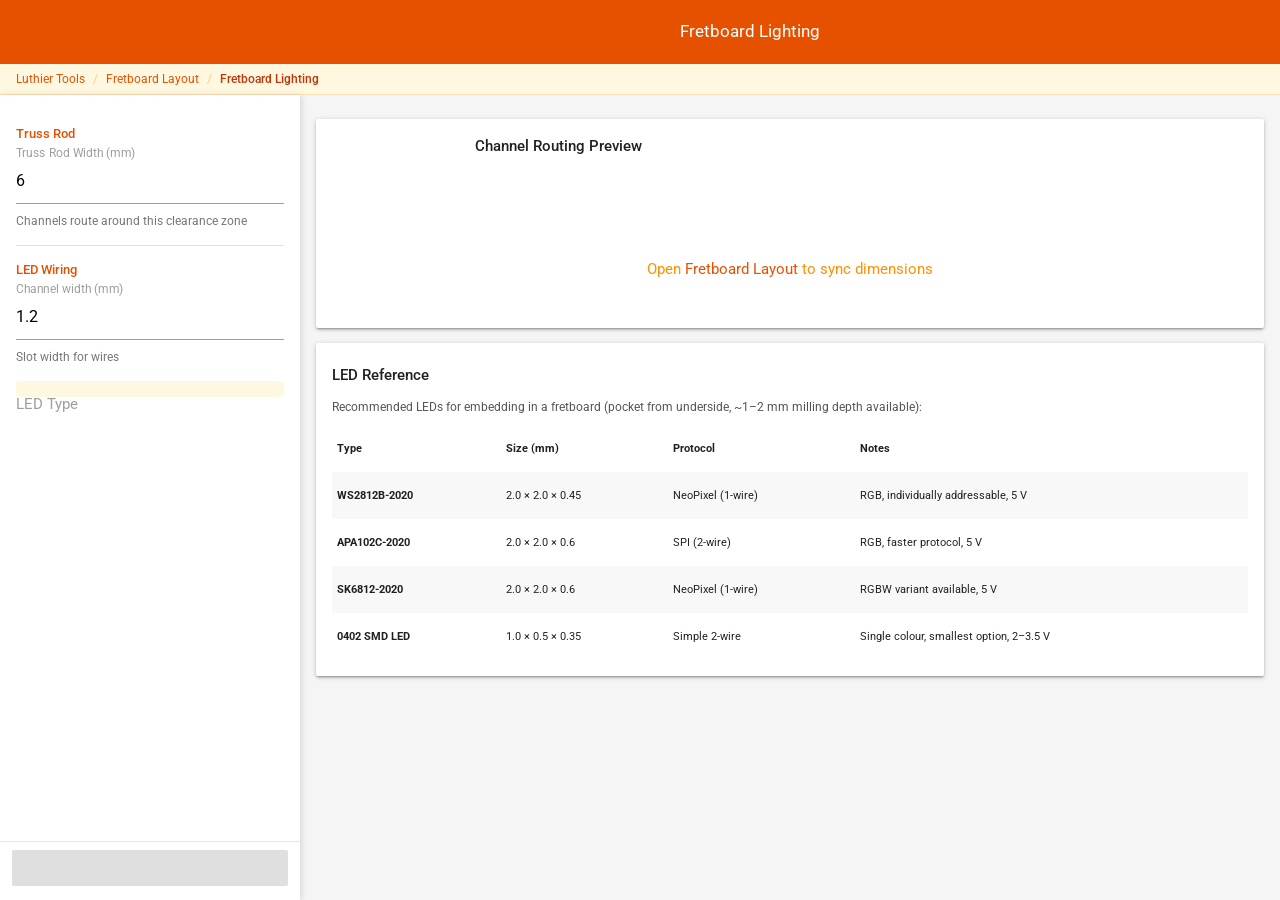
==== backend/src/main/resources/templates/lighting.html @ 7a2c2e29 "Initial commit — Luthier Tools (Fretboard Layout + Lighting) Spring Boot 3 / Kotlin / Thymeleaf appl" ====
<!DOCTYPE html>
<html xmlns:th="http://www.thymeleaf.org" lang="en">
<head>
  <meta charset="UTF-8">
  <meta name="viewport" content="width=device-width, initial-scale=1.0">
  <title>Fretboard Lighting — Luthier Tools</title>

  <link rel="stylesheet" href="https://cdnjs.cloudflare.com/ajax/libs/materialize/1.0.0/css/materialize.min.css">
  <link rel="stylesheet" href="https://fonts.googleapis.com/icon?family=Material+Icons">
  <link rel="stylesheet" href="https://fonts.googleapis.com/css2?family=Roboto:wght@300;400;500&display=swap">

  <style>
    html, body { margin: 0; height: 100%; overflow: hidden; background: #f5f5f5; display: flex; flex-direction: column; }
    .sidenav li a { display: flex; align-items: center; gap: 10px; }
    .sidenav .subheader { font-size: .72rem; color: #9e9e9e; padding: 8px 16px 2px; }

    #breadcrumb-bar { flex-shrink: 0; background: #fff8e1; border-bottom: 1px solid #ffe0b2; padding: 3px 16px; font-size: .78rem; line-height: 24px; }
    #breadcrumb-bar a { color: #e65100; }
    #breadcrumb-bar .sep { color: #ffcc80; margin: 0 5px; }
    #breadcrumb-bar .current { color: #bf360c; font-weight: 500; }

    #app-layout { display: flex; flex: 1; min-height: 0; }

    #left-panel {
      width: 300px;
      flex-shrink: 0;
      display: flex;
      flex-direction: column;
      background: #fff;
      box-shadow: 2px 0 6px rgba(0,0,0,.12);
      z-index: 1;
    }
    #left-scroll { flex: 1; overflow-y: auto; padding: 16px; }
    #left-actions { flex-shrink: 0; border-top: 1px solid rgba(0,0,0,.1); background: #fff; }
    #right-panel { flex: 1; overflow-y: auto; overflow-x: hidden; padding: 16px; }
    #svgContainer { overflow: hidden; }
    #svgContainer svg { width: 100%; height: auto; display: block; }
  </style>
</head>
<body>

<!-- ── Side Navigation ───────────────────────────────────────── -->
<ul id="slide-out" class="sidenav">
  <li><div class="user-view" style="background:#e65100;padding:16px">
    <p style="color:#fff;font-weight:500;margin:0;font-size:1rem">Luthier Tools</p>
    <p style="color:#ffccbc;margin:0;font-size:.78rem">Shaper Origin Utilities</p>
  </div></li>
  <li><div class="subheader">Use Cases</div></li>
  <li><a href="/"><i class="material-icons">straighten</i>Fretboard Layout</a></li>
  <li class="active"><a href="/lighting"><i class="material-icons">lightbulb</i>Fretboard Lighting</a></li>
  <li><div class="divider"></div></li>
</ul>

<!-- ── Navbar ───────────────────────────────────────────────── -->
<nav style="background:#e65100">
  <div class="nav-wrapper" style="padding:0 16px">
    <a href="#" data-target="slide-out" class="sidenav-trigger">
      <i class="material-icons">menu</i>
    </a>
    <a href="/lighting" class="brand-logo center" style="font-size:1.1rem">
      <i class="material-icons" style="vertical-align:middle;margin-right:4px">lightbulb</i>
      Fretboard Lighting
    </a>
  </div>
</nav>

<!-- ── Breadcrumb ────────────────────────────────────────────── -->
<div id="breadcrumb-bar">
  <a href="/">Luthier Tools</a>
  <span class="sep">/</span>
  <a href="/">Fretboard Layout</a>
  <span class="sep">/</span>
  <span class="current">Fretboard Lighting</span>
</div>

<!-- ── App layout ───────────────────────────────────────────── -->
<div id="app-layout">

  <!-- ── LEFT panel ───────────────────────────────────────── -->
  <div id="left-panel">
    <div id="left-scroll">

      <!-- Truss Rod -->
      <p style="font-weight:500;color:#e65100;font-size:.85rem;margin-bottom:10px">Truss Rod</p>
      <div class="input-field">
        <input id="trussRodWidth" type="number" value="6" min="0" max="12" step="0.5" class="validate">
        <label for="trussRodWidth" class="active">Truss Rod Width (mm)</label>
        <span class="helper-text">Channels route around this clearance zone</span>
      </div>

      <div class="divider" style="margin:0 0 14px"></div>

      <!-- LED Wiring -->
      <p style="font-weight:500;color:#e65100;font-size:.85rem;margin-bottom:10px">LED Wiring</p>

      <div class="input-field">
        <input id="channelWidth" type="number" value="1.2" min="0.5" max="5" step="0.1" class="validate">
        <label for="channelWidth" class="active">Channel width (mm)</label>
        <span class="helper-text">Slot width for wires</span>
      </div>

      <div class="input-field">
        <select id="ledType">
          <option value="ws2812b-2020">WS2812B-2020 (2.0 × 2.0 × 0.45 mm) — RGB addressable</option>
          <option value="apa102-2020">APA102C-2020 (2.0 × 2.0 × 0.6 mm) — RGB SPI addressable</option>
          <option value="sk6812-2020">SK6812-2020 (2.0 × 2.0 × 0.6 mm) — RGBW addressable</option>
          <option value="0402-simple">0402 SMD LED (1.0 × 0.5 × 0.35 mm) — single colour</option>
        </select>
        <label>LED Type</label>
      </div>

      <div id="ledInfo" style="padding:8px 10px;background:#fff8e1;border-radius:4px;font-size:.73rem;color:#333;line-height:1.6;margin-bottom:12px"></div>

    </div><!-- /left-scroll -->

    <div id="left-actions">
      <div style="padding:8px 12px">
        <a id="downloadBtn"
           class="btn deep-orange darken-3 waves-effect waves-light disabled"
           style="width:100%;text-align:center;margin-bottom:6px"
           onclick="downloadSvg()">
          <i class="material-icons left">download</i>Download SVG
        </a>
      </div>
    </div>
  </div><!-- /left-panel -->

  <!-- ── RIGHT panel ─────────────────────────────────────── -->
  <div id="right-panel">

    <div class="card">
      <div class="card-content" style="padding:16px">
        <div style="display:flex;align-items:center;gap:8px;margin-bottom:6px">
          <i class="material-icons tiny" style="color:#e65100">lightbulb</i>
          <span style="font-weight:500;font-size:1rem">Channel Routing Preview</span>
          <span id="previewSubtitle" style="font-size:.78rem;color:#9e9e9e;margin-left:4px"></span>
        </div>

        <div id="progressBar" class="progress orange lighten-4" style="display:none">
          <div class="indeterminate orange darken-2"></div>
        </div>
        <div id="svgContainer" style="display:none"></div>
        <div id="emptyState" style="text-align:center;padding:32px 0">
          <i class="material-icons" style="font-size:56px;color:#ffcc80">lightbulb</i>
          <p style="color:#ff8f00">Open <a href="/" style="color:#e65100">Fretboard Layout</a> to sync dimensions</p>
        </div>
      </div>
    </div>

    <!-- Channel summary -->
    <div id="summaryCard" class="card" style="display:none">
      <div class="card-content" style="padding:16px">
        <span class="card-title" style="font-size:1rem;font-weight:500">Channel Summary</span>
        <p id="summaryText" style="font-size:.85rem;color:#555"></p>
      </div>
    </div>

    <!-- LED reference -->
    <div class="card">
      <div class="card-content" style="padding:16px">
        <span class="card-title" style="font-size:1rem;font-weight:500">LED Reference</span>
        <p style="font-size:.78rem;color:#555;margin-bottom:8px">
          Recommended LEDs for embedding in a fretboard (pocket from underside, ~1–2 mm milling depth available):
        </p>
        <table class="striped" style="font-size:.76rem">
          <thead>
            <tr><th>Type</th><th>Size (mm)</th><th>Protocol</th><th>Notes</th></tr>
          </thead>
          <tbody>
            <tr>
              <td><b>WS2812B-2020</b></td>
              <td>2.0 × 2.0 × 0.45</td>
              <td>NeoPixel (1-wire)</td>
              <td>RGB, individually addressable, 5 V</td>
            </tr>
            <tr>
              <td><b>APA102C-2020</b></td>
              <td>2.0 × 2.0 × 0.6</td>
              <td>SPI (2-wire)</td>
              <td>RGB, faster protocol, 5 V</td>
            </tr>
            <tr>
              <td><b>SK6812-2020</b></td>
              <td>2.0 × 2.0 × 0.6</td>
              <td>NeoPixel (1-wire)</td>
              <td>RGBW variant available, 5 V</td>
            </tr>
            <tr>
              <td><b>0402 SMD LED</b></td>
              <td>1.0 × 0.5 × 0.35</td>
              <td>Simple 2-wire</td>
              <td>Single colour, smallest option, 2–3.5 V</td>
            </tr>
          </tbody>
        </table>
      </div>
    </div>

  </div><!-- /right-panel -->
</div><!-- /app-layout -->

<script src="https://cdnjs.cloudflare.com/ajax/libs/materialize/1.0.0/js/materialize.min.js"></script>
<script th:src="@{/js/lighting.js(v=3)}"></script>

</body>
</html>
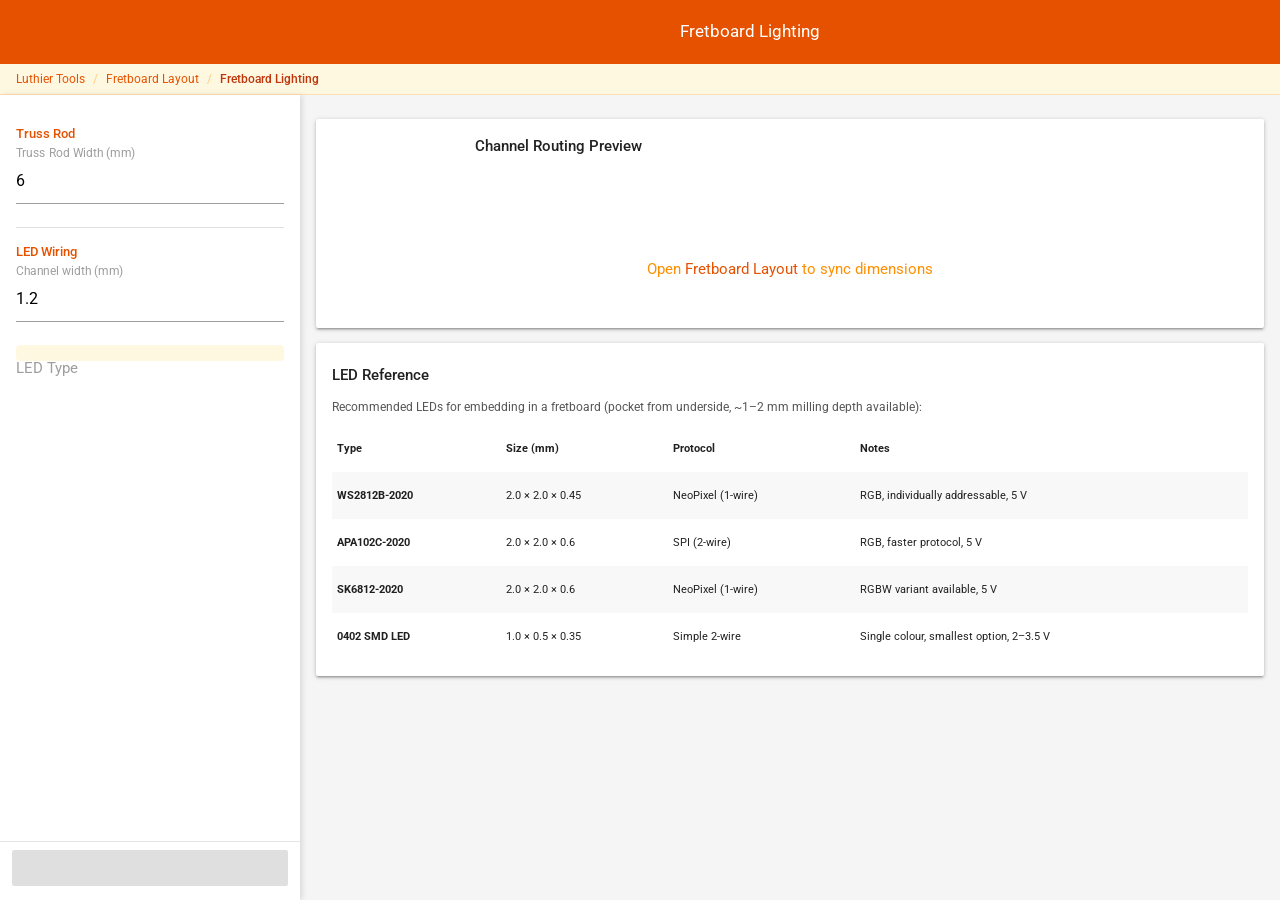
==== commit 04025c6f: "Add inlays sheet export, error-correcting config code, and UI overhaul - New POST /api/frets/inlays-" ====
--- a/backend/src/main/resources/templates/lighting.html
+++ b/backend/src/main/resources/templates/lighting.html
@@ -85,7 +85,6 @@
       <div class="input-field">
         <input id="trussRodWidth" type="number" value="6" min="0" max="12" step="0.5" class="validate">
         <label for="trussRodWidth" class="active">Truss Rod Width (mm)</label>
-        <span class="helper-text">Channels route around this clearance zone</span>
       </div>
 
       <div class="divider" style="margin:0 0 14px"></div>
@@ -96,7 +95,6 @@
       <div class="input-field">
         <input id="channelWidth" type="number" value="1.2" min="0.5" max="5" step="0.1" class="validate">
         <label for="channelWidth" class="active">Channel width (mm)</label>
-        <span class="helper-text">Slot width for wires</span>
       </div>
 
       <div class="input-field">
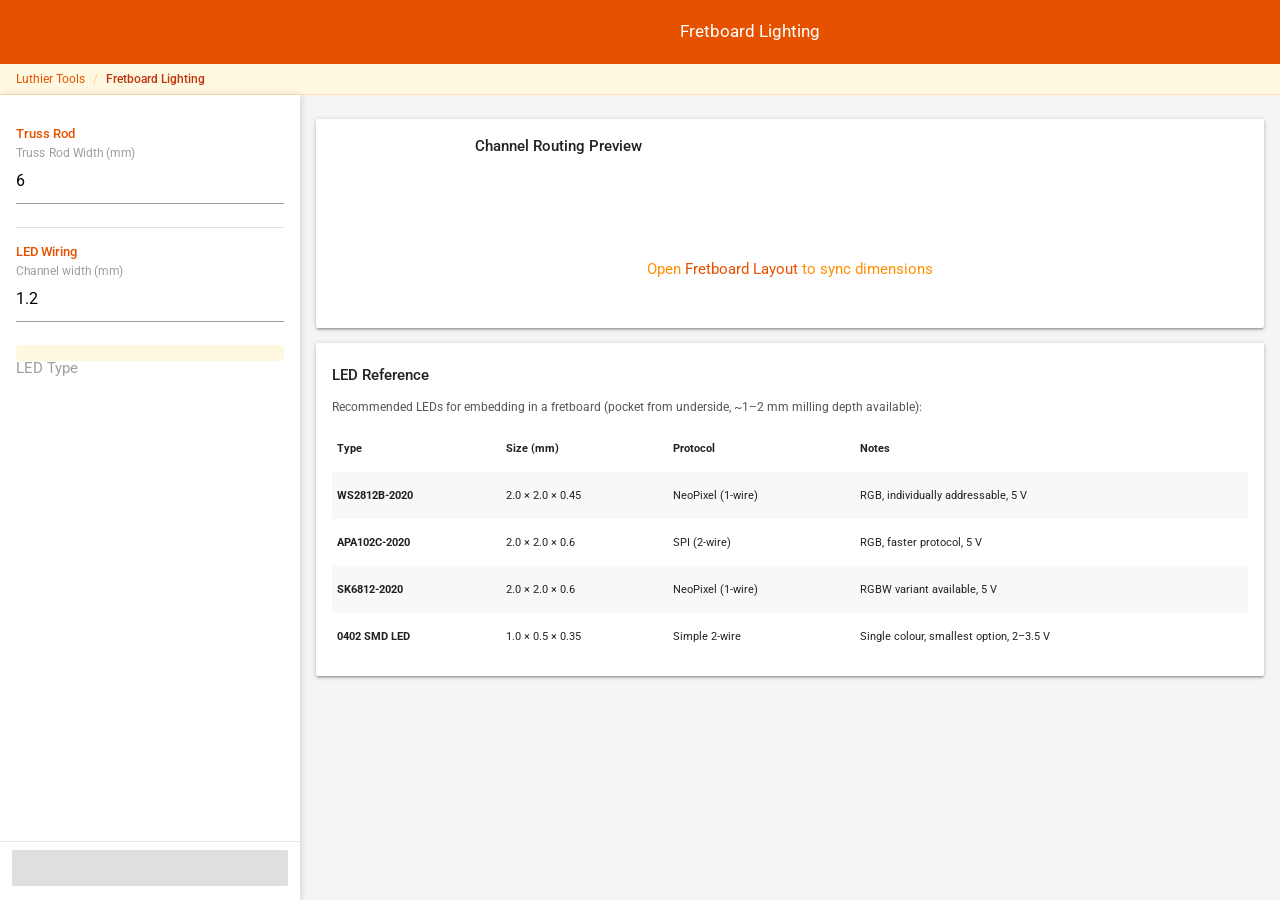
==== commit 135684f2: "restructure" ====
--- a/backend/src/main/resources/templates/lighting.html
+++ b/backend/src/main/resources/templates/lighting.html
@@ -45,8 +45,9 @@
     <p style="color:#fff;font-weight:500;margin:0;font-size:1rem">Luthier Tools</p>
     <p style="color:#ffccbc;margin:0;font-size:.78rem">Shaper Origin Utilities</p>
   </div></li>
+  <li><a href="/"><i class="material-icons">home</i>Home</a></li>
   <li><div class="subheader">Use Cases</div></li>
-  <li><a href="/"><i class="material-icons">straighten</i>Fretboard Layout</a></li>
+  <li><a href="/layout"><i class="material-icons">straighten</i>Fretboard Layout</a></li>
   <li class="active"><a href="/lighting"><i class="material-icons">lightbulb</i>Fretboard Lighting</a></li>
   <li><div class="divider"></div></li>
 </ul>
@@ -68,8 +69,6 @@
 <div id="breadcrumb-bar">
   <a href="/">Luthier Tools</a>
   <span class="sep">/</span>
-  <a href="/">Fretboard Layout</a>
-  <span class="sep">/</span>
   <span class="current">Fretboard Lighting</span>
 </div>
 
